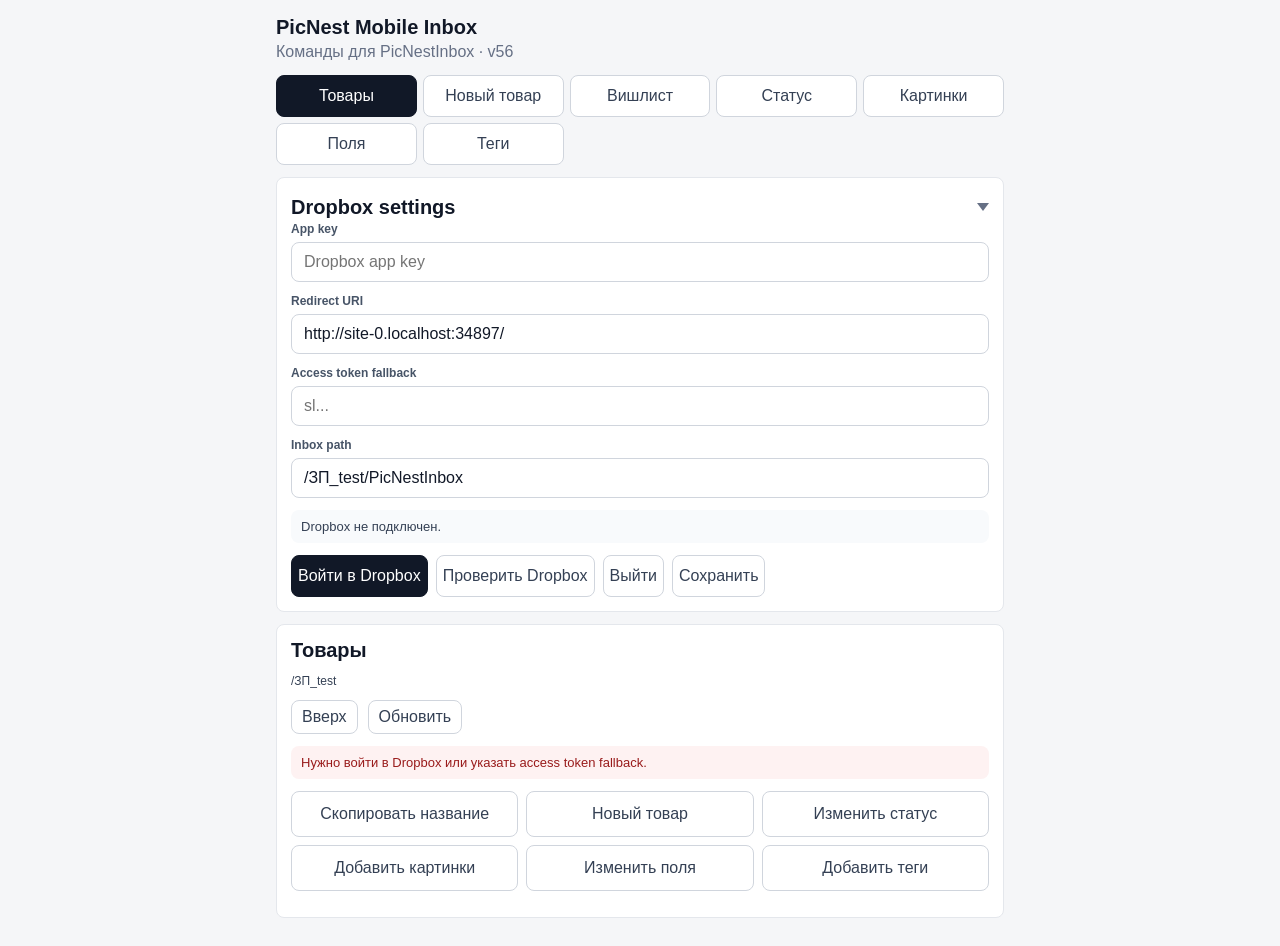
==== index.html @ 9fa91976 "v56" ====
<!doctype html>
<html lang="ru">
  <head>
    <meta charset="UTF-8" />
    <meta name="viewport" content="width=device-width, initial-scale=1.0" />
    <meta name="theme-color" content="#111827" />
    <title>PicNest Mobile Inbox</title>
    
    <!-- Иконка вкладки браузера -->
    <link rel="icon" href="./favicon.ico" sizes="any">
    <link rel="icon" type="image/png" sizes="32x32" href="./favicon-32x32.png">
    <link rel="icon" type="image/png" sizes="16x16" href="./favicon-16x16.png">

    <!-- Иконка ярлыка на экране iPhone и iPad -->
    <link rel="apple-touch-icon" sizes="180x180" href="./apple-touch-icon.png">

    <!-- PWA и Android -->
    <link rel="manifest" href="./manifest.webmanifest">
    <meta name="theme-color" content="#ff666f">

    <!-- Открытие с экрана iPhone как отдельного приложения -->
    <meta name="apple-mobile-web-app-capable" content="yes">
    <meta name="apple-mobile-web-app-status-bar-style" content="default">
    <meta name="apple-mobile-web-app-title" content="PicNest">
   
    <link rel="manifest" href="./manifest.webmanifest" />
    <link rel="stylesheet" href="./styles.css" />
  </head>
  <body>
    <main class="app-shell">
      <header class="app-header">
        <div>
          <h1>PicNest Mobile Inbox</h1>
          <p>Команды для PicNestInbox · v56</p>
        </div>
        <button id="install-button" class="ghost-button" type="button" hidden>Установить</button>
      </header>

      <nav class="mode-tabs" aria-label="Тип команды">
        <button class="mode-tab active" type="button" data-mode="products">Товары</button>
        <button class="mode-tab" type="button" data-mode="create_product">Новый товар</button>
        <button class="mode-tab" type="button" data-mode="wishlist_track_product">Вишлист</button>
        <button class="mode-tab" type="button" data-mode="move_status">Статус</button>
        <button class="mode-tab" type="button" data-mode="add_images">Картинки</button>
        <button class="mode-tab" type="button" data-mode="update_fields">Поля</button>
        <button class="mode-tab" type="button" data-mode="update_tags">Теги</button>
      </nav>

      <details id="dropbox-card" class="card dropbox-card" open>
        <summary class="card-title-row">
          <h2>Dropbox settings</h2>
          <span class="details-chevron" aria-hidden="true"></span>
        </summary>
        <div id="dropbox-settings-body" class="collapsible-body">
          <label>
            <span>App key</span>
            <input id="dropbox-app-key" type="text" autocomplete="off" placeholder="Dropbox app key" />
          </label>
          <label>
            <span>Redirect URI</span>
            <input id="dropbox-redirect-uri" type="text" readonly />
          </label>
          <label>
            <span>Access token fallback</span>
            <input id="dropbox-token" type="password" autocomplete="off" placeholder="sl..." />
          </label>
          <label>
            <span>Inbox path</span>
            <input id="dropbox-inbox-path" type="text" value="/ЗП_test/PicNestInbox" autocomplete="off" />
          </label>
          <div id="dropbox-auth-status" class="inline-status">Dropbox не подключен.</div>
          <div class="actions">
            <button id="connect-dropbox-button" class="primary-button" type="button">Войти в Dropbox</button>
            <button id="check-dropbox-button" class="ghost-button" type="button">Проверить Dropbox</button>
            <button id="disconnect-dropbox-button" class="ghost-button" type="button">Выйти</button>
            <button id="save-dropbox-settings-button" class="ghost-button" type="button">Сохранить</button>
          </div>
        </div>
      </details>

      <section class="card command-only">
        <div class="grid two">
          <label>
            <span>command_id</span>
            <input id="command-id" type="text" autocomplete="off" />
          </label>
          <label>
            <span>created_by</span>
            <input id="created-by" type="text" value="mobile" autocomplete="off" />
          </label>
        </div>
      </section>

      <form id="create-product-form" class="command-form" data-mode-panel="create_product">
        <section class="card">
          <h2>Новый товар</h2>
          <label>
            <span>import_input_line</span>
            <textarea id="create-import-input-line" rows="4" required placeholder="https://site/product Название цвет размер цена"></textarea>
          </label>
          <label data-create-single-field>
            <span>title</span>
            <input id="create-title" type="text" autocomplete="off" placeholder="Заполнится из строки, можно поправить" />
          </label>
          <div class="grid two">
            <label>
              <span>target_status</span>
              <select id="create-target-status">
                <option value="buy">На выкуп</option>
                <option value="ordered">Едет</option>
                <option value="arrived">Приехало</option>
              </select>
            </label>
            <label data-create-single-field>
              <span>user_params</span>
              <input id="create-user-params" type="text" autocomplete="off" placeholder="Заполнится из строки, можно поправить" />
            </label>
          </div>
          <div class="parsed-grid" data-create-single-field>
            <div><strong>source_url</strong><span id="parsed-source-url">—</span></div>
            <div><strong>source</strong><span id="parsed-source">—</span></div>
            <div><strong>filename</strong><span id="parsed-filename">—</span></div>
          </div>
          <section id="create-batch-products-panel" class="batch-products-panel" hidden>
            <div id="create-batch-product-tabs" class="batch-product-tabs"></div>
            <div id="create-batch-product-details" class="batch-product-details"></div>
          </section>
        </section>

        <section class="card">
          <h2>Картинки</h2>
          <div class="source-choice-group" role="group" aria-label="Main image source">
            <span>Main image source</span>
            <label><input type="checkbox" name="create-main-image-source" value="phone" checked /> С телефона</label>
            <label><input type="checkbox" name="create-main-image-source" value="dropbox" /> Из Dropbox</label>
            <label><input type="checkbox" name="create-main-image-source" value="url" /> URL</label>
          </div>
          <label data-main-image-source-panel="phone">
            <span>Main image</span>
            <input id="create-main-image" type="file" accept="image/*" />
          </label>
          <div id="create-main-image-selected" class="inline-status" data-main-image-source-panel="phone">—</div>
          <button id="clear-create-main-image" class="ghost-button clear-control" data-main-image-source-panel="phone" type="button">Удалить файл</button>
          <label data-main-image-source-panel="dropbox">
            <span>Main image from Dropbox</span>
            <textarea id="create-main-image-dropbox" rows="3" autocomplete="off" placeholder="Для списка: один файл на строку"></textarea>
          </label>
          <div class="actions" data-main-image-source-panel="dropbox">
            <button class="ghost-button clear-control choose-main-image-button" type="button" data-target-input="create-main-image-dropbox">Выбрать из Dropbox</button>
            <button id="clear-create-main-image-dropbox" class="ghost-button clear-control" type="button">Удалить файл</button>
          </div>
          <label data-main-image-source-panel="url">
            <span>Main image URL</span>
            <textarea id="create-main-image-url" rows="3" autocomplete="off" placeholder="Для списка товаров: один URL картинки на строку"></textarea>
          </label>
          <button id="clear-create-main-image-url" class="ghost-button clear-control" data-main-image-source-panel="url" type="button">Удалить URL</button>
          <div class="source-choice-group" role="group" aria-label="Duplicate image source">
            <span>Duplicate image source</span>
            <label><input type="checkbox" name="create-duplicate-image-source" value="phone" checked /> С телефона</label>
            <label><input type="checkbox" name="create-duplicate-image-source" value="dropbox" /> Из Dropbox</label>
            <label><input type="checkbox" name="create-duplicate-image-source" value="url" /> URL</label>
          </div>
          <label data-duplicate-image-source-panel="phone">
            <span>Duplicate images</span>
            <input id="create-duplicate-images" type="file" accept="image/*" multiple />
          </label>
          <div id="create-duplicate-images-selected" class="inline-status" data-duplicate-image-source-panel="phone">—</div>
          <button id="clear-create-duplicate-images" class="ghost-button clear-control" data-duplicate-image-source-panel="phone" type="button">Удалить файлы</button>
          <label data-duplicate-image-source-panel="dropbox">
            <span>Duplicate images from Dropbox</span>
            <textarea id="create-duplicate-image-dropbox" rows="3" placeholder="Для списка: одна строка на товар; несколько файлов через ;"></textarea>
          </label>
          <div class="actions" data-duplicate-image-source-panel="dropbox">
            <button class="ghost-button clear-control choose-main-image-button" type="button" data-target-input="create-duplicate-image-dropbox">Выбрать из Dropbox</button>
            <button id="clear-create-duplicate-image-dropbox" class="ghost-button clear-control" type="button">Удалить файлы</button>
          </div>
          <label data-duplicate-image-source-panel="url">
            <span>Duplicate image URLs</span>
            <textarea id="create-duplicate-image-urls" rows="3" placeholder="Один URL картинки на строку"></textarea>
          </label>
          <button id="clear-create-duplicate-image-urls" class="ghost-button clear-control" data-duplicate-image-source-panel="url" type="button">Удалить URL</button>
        </section>
      </form>

      <form id="wishlist-track-form" class="command-form" data-mode-panel="wishlist_track_product">
        <section class="card">
          <div class="card-title-row plain-title-row">
            <h2>Отслеживать товары</h2>
          </div>
          <div id="wishlist-track-rows" class="wishlist-track-rows"></div>
        </section>
      </form>

      <form id="add-images-form" class="command-form" data-mode-panel="add_images">
        <section class="card">
          <h2>Добавить дублирующие картинки</h2>
          <label>
            <span>product_id</span>
            <input id="add-product-id" type="number" min="1" inputmode="numeric" />
          </label>
          <label>
            <span>main_image_filename</span>
            <input id="add-main-image-filename" type="text" autocomplete="off" placeholder="Source Title params.jpg" />
          </label>
          <label>
            <span>Duplicate images</span>
            <input id="add-images" type="file" accept="image/*" multiple />
          </label>
          <button id="clear-add-images" class="ghost-button clear-control" type="button">Удалить файлы</button>
          <label>
            <span>Duplicate images from Dropbox</span>
            <textarea id="add-image-dropbox" rows="3" placeholder="Один файл Dropbox на строку"></textarea>
          </label>
          <div class="actions">
            <button class="ghost-button clear-control choose-main-image-button" type="button" data-target-input="add-image-dropbox">Выбрать из Dropbox</button>
            <button id="clear-add-image-dropbox" class="ghost-button clear-control" type="button">Удалить Dropbox-файлы</button>
          </div>
          <label>
            <span>Duplicate image URLs</span>
            <textarea id="add-image-urls" rows="3" placeholder="Один URL картинки на строку"></textarea>
          </label>
          <button id="clear-add-image-urls" class="ghost-button clear-control" type="button">Удалить URL</button>
        </section>
      </form>

      <form id="move-status-form" class="command-form" data-mode-panel="move_status">
        <section class="card">
          <h2>Изменить статус</h2>
          <label>
            <span>product_id</span>
            <input id="move-product-id" type="number" min="1" inputmode="numeric" />
          </label>
          <label>
            <span>main_image_filename</span>
            <textarea id="move-main-image-filename" rows="3" autocomplete="off" placeholder="Для списка: один файл на строку"></textarea>
          </label>
          <div class="actions">
            <button class="ghost-button clear-control choose-main-image-button" type="button" data-target-input="move-main-image-filename">Выбрать из Dropbox</button>
            <button id="clear-move-main-image-filename" class="ghost-button clear-control" type="button">Удалить файл</button>
          </div>
          <label>
            <span>to_status</span>
            <select id="move-to-status">
              <option value="buy">На выкуп</option>
              <option value="ordered">Едет</option>
              <option value="arrived">Приехало</option>
              <option value="received">Получено</option>
              <option value="archived">Архив</option>
              <option value="cancelled">Отмена</option>
            </select>
          </label>
        </section>
      </form>

      <section id="dropbox-browser" class="card dropbox-browser command-only" hidden>
        <div class="browser-header">
          <h2>Выбор из Dropbox</h2>
          <button id="close-dropbox-browser" class="ghost-button small-button" type="button">Закрыть</button>
        </div>
        <div id="browser-current-path" class="browser-current-path">—</div>
        <div class="browser-path-row">
          <button id="browser-up-button" class="ghost-button small-button" type="button">Вверх</button>
        </div>
        <div id="browser-status" class="inline-status">—</div>
        <div id="browser-list" class="browser-list"></div>
      </section>

      <form id="update-fields-form" class="command-form" data-mode-panel="update_fields">
        <section class="card">
          <h2>Изменить поля</h2>
          <label>
            <span>product_id</span>
            <input id="update-product-id" type="number" min="1" inputmode="numeric" />
          </label>
          <label>
            <span>main_image_filename</span>
            <input id="update-main-image-filename" type="text" autocomplete="off" placeholder="Source Title params.jpg" />
          </label>
          <div class="grid two">
            <label><span>title</span><input id="field-title" type="text" autocomplete="off" /></label>
            <label><span>source_url</span><input id="field-source-url" type="url" autocomplete="off" /></label>
            <label><span>source</span><input id="field-source" type="text" autocomplete="off" /></label>
            <label><span>product_params</span><input id="field-product-params" type="text" autocomplete="off" /></label>
            <label><span>brand</span><input id="field-brand" type="text" autocomplete="off" /></label>
            <label><span>brand_line</span><input id="field-brand-line" type="text" autocomplete="off" /></label>
            <label><span>retailer</span><input id="field-retailer" type="text" autocomplete="off" /></label>
            <label><span>store_locale</span><input id="field-store-locale" type="text" autocomplete="off" /></label>
            <label><span>interface_language</span><input id="field-interface-language" type="text" autocomplete="off" /></label>
            <label><span>store_color_text</span><input id="field-store-color-text" type="text" autocomplete="off" /></label>
          </div>
          <label>
            <span>composition_care_text</span>
            <textarea id="field-composition-care-text" rows="3"></textarea>
          </label>
        </section>
      </form>

      <form id="update-tags-form" class="command-form" data-mode-panel="update_tags">
        <section class="card">
          <h2>Добавить теги</h2>
          <label>
            <span>product_id</span>
            <input id="tags-product-id" type="number" min="1" inputmode="numeric" />
          </label>
          <label>
            <span>main_image_filename</span>
            <textarea id="tags-main-image-filename" rows="3" autocomplete="off" placeholder="Для списка: один файл на строку"></textarea>
          </label>
          <label>
            <span>tags</span>
            <textarea id="tags-list" rows="5" autocomplete="off" placeholder="Один тег на строку или через запятую"></textarea>
          </label>
        </section>
      </form>

      <section id="products-page" class="command-form active" data-mode-panel="products">
        <section class="card products-browser">
          <h2>Товары</h2>
          <div id="products-current-path" class="browser-current-path">—</div>
          <div class="browser-path-row">
            <button id="products-up-button" class="ghost-button small-button" type="button">Вверх</button>
            <button id="products-refresh-button" class="ghost-button small-button" type="button">Обновить</button>
          </div>
          <div id="products-status" class="inline-status">—</div>
          <div class="product-bulk-actions">
            <button id="products-copy-names-button" class="ghost-button small-button" type="button" disabled>Скопировать название</button>
            <button id="products-new-product-button" class="ghost-button small-button" type="button" disabled>Новый товар</button>
            <button id="products-move-status-button" class="ghost-button small-button" type="button" disabled>Изменить статус</button>
            <button id="products-add-images-button" class="ghost-button small-button" type="button" disabled>Добавить картинки</button>
            <button id="products-update-fields-button" class="ghost-button small-button" type="button" disabled>Изменить поля</button>
            <button id="products-update-tags-button" class="ghost-button small-button" type="button" disabled>Добавить теги</button>
          </div>
          <div id="products-list" class="browser-list"></div>
        </section>
      </section>

      <section class="card output-card command-only">
        <div class="output-header">
          <h2>JSON</h2>
        </div>
        <div class="actions json-actions">
          <button id="copy-json-button" type="button" class="ghost-button">Копировать</button>
          <button id="download-json-button" type="button" class="primary-button">Скачать JSON</button>
          <button id="send-dropbox-button" type="button" class="primary-button">Отправить в Dropbox</button>
        </div>
        <div id="dropbox-status" class="status-box" hidden></div>
        <pre id="json-output">{}</pre>
      </section>

      <section class="card command-only">
        <h2>Файлы</h2>
        <div id="file-plan" class="file-plan"></div>
      </section>
    </main>

    <script type="module" src="./src/app.js?v=56"></script>
  </body>
</html>
---- styles.css ----
:root {
  color: #111827;
  background: #f5f6f8;
  font-family: Inter, Arial, sans-serif;
}

* {
  box-sizing: border-box;
}

body {
  margin: 0;
}

button,
input,
select,
textarea {
  font: inherit;
}

.app-shell {
  width: min(100%, 760px);
  margin: 0 auto;
  padding: 16px;
}

.app-header {
  display: flex;
  align-items: center;
  justify-content: space-between;
  gap: 12px;
  margin-bottom: 14px;
}

.app-header h1,
.card h2 {
  margin: 0;
  font-size: 20px;
}

.app-header p {
  margin: 4px 0 0;
  color: #667085;
}

.mode-tabs {
  display: grid;
  grid-template-columns: repeat(5, minmax(0, 1fr));
  gap: 6px;
  margin-bottom: 12px;
}

.mode-tab,
.ghost-button,
.primary-button {
  min-height: 42px;
  border-radius: 8px;
  border: 1px solid #d0d5dd;
  background: #ffffff;
  color: #344054;
  cursor: pointer;
}

.mode-tab {
  padding: 8px 6px;
  overflow: hidden;
  text-overflow: ellipsis;
  white-space: nowrap;
}

.mode-tab.active,
.primary-button {
  border-color: #111827;
  background: #111827;
  color: #ffffff;
}

.card {
  display: grid;
  gap: 12px;
  margin-bottom: 12px;
  padding: 14px;
  border: 1px solid #e4e7ec;
  border-radius: 8px;
  background: #ffffff;
}

.card-title-row {
  display: flex;
  align-items: center;
  justify-content: space-between;
  gap: 10px;
}

.small-button {
  min-height: 34px;
  padding: 6px 10px;
}

.dropbox-card {
  cursor: pointer;
}

.dropbox-card summary {
  list-style: none;
  min-height: 30px;
  position: relative;
  padding-right: 28px;
}

.dropbox-card summary::-webkit-details-marker {
  display: none;
}

.dropbox-card:not([open]) .collapsible-body {
  display: none;
}

.details-chevron {
  position: absolute;
  right: 2px;
  top: 50%;
  width: 0;
  height: 0;
  border-top: 6px solid transparent;
  border-bottom: 6px solid transparent;
  border-left: 8px solid #667085;
  transform: translateY(-50%);
}

.dropbox-card[open] .details-chevron {
  transform: translateY(-50%) rotate(90deg);
}

.collapsible-body {
  display: grid;
  gap: 12px;
  cursor: default;
}

.command-form {
  display: none;
}

.command-form.active {
  display: block;
}

.grid {
  display: grid;
  gap: 10px;
}

.grid.two {
  grid-template-columns: repeat(2, minmax(0, 1fr));
}

.plain-title-row {
  display: flex;
  align-items: center;
  justify-content: space-between;
  gap: 12px;
}

label {
  display: grid;
  gap: 6px;
}

label span {
  color: #475467;
  font-size: 12px;
  font-weight: 700;
}

.source-choice-group {
  display: flex;
  align-items: center;
  flex-wrap: wrap;
  gap: 10px;
  padding: 10px;
  border: 1px solid #d0d5dd;
  border-radius: 8px;
  background: #ffffff;
}

.source-choice-group > span {
  flex: 1 0 100%;
  color: #475467;
  font-size: 12px;
  font-weight: 700;
}

.source-choice-group label {
  display: flex;
  align-items: center;
  gap: 8px;
  min-height: 24px;
  padding: 0;
  border: 0;
  border-radius: 0;
  background: transparent;
  color: #344054;
}

.wishlist-track-rows {
  display: grid;
  gap: 14px;
}

.wishlist-track-row {
  display: grid;
  gap: 10px;
  padding: 12px;
  border: 1px solid #d0d5dd;
  border-radius: 8px;
  background: #ffffff;
}

.wishlist-row-controls {
  display: grid;
  grid-template-columns: minmax(0, 1fr) minmax(0, 1fr);
  gap: 10px;
}

.wishlist-size-options {
  display: flex;
  flex-wrap: wrap;
  gap: 8px;
}

.wishlist-add-row-actions {
  display: flex;
  justify-content: flex-end;
  margin-top: 2px;
}

.wishlist-size-chip {
  display: inline-flex;
  align-items: center;
  gap: 6px;
  min-height: 34px;
  padding: 6px 10px;
  border: 1px solid #d0d5dd;
  border-radius: 999px;
  background: #f9fafb;
  color: #344054;
  font-weight: 700;
}

.wishlist-size-chip input {
  width: auto;
}

.source-choice-group input {
  width: auto;
}

input,
select,
textarea {
  width: 100%;
  border: 1px solid #d0d5dd;
  border-radius: 8px;
  padding: 10px 12px;
  background: #ffffff;
  color: #111827;
}

textarea {
  resize: vertical;
}

.output-header {
  display: flex;
  align-items: center;
  justify-content: flex-start;
}

.json-actions {
  justify-content: flex-start;
  margin-top: -4px;
}

.actions {
  display: flex;
  flex-wrap: wrap;
  gap: 8px;
}

#json-output {
  min-height: 220px;
  margin: 0;
  padding: 12px;
  overflow: auto;
  border-radius: 8px;
  background: #111827;
  color: #f8fafc;
  font-size: 12px;
  line-height: 1.55;
}

.file-plan {
  display: grid;
  gap: 8px;
}

.file-plan-item {
  padding: 10px;
  border: 1px solid #dbe3ef;
  border-radius: 8px;
  background: #f8fafc;
  overflow-wrap: anywhere;
}

.file-plan-item strong {
  display: block;
  margin-bottom: 4px;
}

.file-plan-item span {
  display: block;
  color: #344054;
}

.file-plan-warning {
  border-color: #fedf89;
  background: #fffaeb;
}

.file-plan-warning strong,
.file-plan-warning span {
  color: #93370d;
}

.parsed-grid {
  display: grid;
  gap: 8px;
}

.parsed-grid div {
  display: grid;
  gap: 3px;
  padding: 9px 10px;
  border: 1px solid #dbe3ef;
  border-radius: 8px;
  background: #f8fafc;
  overflow-wrap: anywhere;
}

.parsed-grid strong {
  color: #111827;
  font-size: 12px;
}

.parsed-grid span {
  color: #344054;
}

.batch-products-panel {
  display: grid;
  gap: 10px;
}

.batch-product-tabs {
  display: flex;
  gap: 8px;
  overflow-x: auto;
  padding-bottom: 4px;
}

.batch-product-tab {
  flex: 0 0 auto;
  min-height: 36px;
  padding: 7px 11px;
  border: 1px solid #d0d5dd;
  border-radius: 999px;
  background: #ffffff;
  color: #344054;
}

.batch-product-tab.active {
  border-color: #111827;
  background: #111827;
  color: #ffffff;
}

.batch-product-details {
  display: grid;
  gap: 8px;
}

.batch-product-details div {
  display: grid;
  gap: 3px;
  padding: 9px 10px;
  border: 1px solid #dbe3ef;
  border-radius: 8px;
  background: #f8fafc;
  overflow-wrap: anywhere;
}

.batch-product-details strong {
  color: #111827;
  font-size: 12px;
}

.batch-product-details span {
  color: #344054;
}

[hidden] {
  display: none !important;
}

.clear-control {
  justify-self: start;
  min-height: 34px;
  padding: 6px 10px;
}

.dropbox-browser {
  border-color: #bfdbfe;
  background: #f8fbff;
}

.browser-path-row {
  display: flex;
  align-items: center;
  gap: 10px;
}

.browser-header {
  display: grid;
  grid-template-columns: minmax(0, 1fr) auto;
  align-items: center;
  gap: 10px;
}

.browser-header h2 {
  min-width: 0;
}

.browser-current-path {
  color: #344054;
  font-size: 12px;
  overflow-wrap: anywhere;
}

.browser-path-row {
  justify-content: flex-start;
}

.browser-list {
  display: grid;
  gap: 8px;
  max-height: 360px;
  overflow: auto;
}

#products-list {
  max-height: none;
  overflow: visible;
}

.product-bulk-actions {
  display: grid;
  grid-template-columns: repeat(3, minmax(0, 1fr));
  gap: 8px;
}

.product-bulk-actions button {
  min-height: 46px;
  height: 100%;
  padding: 9px 8px;
  line-height: 1.15;
  white-space: normal;
}

@media (max-width: 430px) {
  .product-bulk-actions {
    grid-template-columns: repeat(2, minmax(0, 1fr));
  }
}

.browser-entry {
  display: flex;
  align-items: center;
  gap: 8px;
  width: 100%;
  min-height: 48px;
  padding: 10px;
  border: 1px solid #dbe3ef;
  border-radius: 8px;
  background: #ffffff;
  color: #111827;
  text-align: left;
}

.browser-entry.folder {
  background: #f8fafc;
}

.folder-icon {
  position: relative;
  flex: 0 0 auto;
  width: 28px;
  height: 22px;
  border-radius: 3px 3px 4px 4px;
  background: linear-gradient(135deg, #ffe58a 0%, #f7c948 100%);
  box-shadow: inset 0 -1px 0 rgba(0, 0, 0, 0.08);
}

.folder-icon::before {
  content: "";
  position: absolute;
  left: 2px;
  top: -5px;
  width: 13px;
  height: 7px;
  border-radius: 3px 3px 0 0;
  background: #ffe58a;
}

.browser-entry span {
  overflow-wrap: anywhere;
}

.products-folder-list {
  display: grid;
  gap: 8px;
}

.products-image-grid {
  display: grid;
  grid-template-columns: repeat(2, minmax(0, 1fr));
  gap: 10px;
}

.product-image-card {
  position: relative;
  display: grid;
  gap: 8px;
  width: 100%;
  padding: 8px;
  border: 1px solid #dbe3ef;
  border-radius: 8px;
  background: #ffffff;
  color: #111827;
  text-align: left;
  cursor: pointer;
}

.product-file-checkbox {
  position: absolute;
  z-index: 1;
  top: 8px;
  left: 8px;
  width: 22px;
  height: 22px;
  accent-color: #111827;
}

.product-image-card:has(.product-file-checkbox:checked) {
  border-color: #111827;
  box-shadow: 0 0 0 2px rgba(17, 24, 39, 0.1);
}

.product-image-preview {
  display: grid;
  place-items: center;
  aspect-ratio: 2 / 3;
  overflow: hidden;
  border-radius: 7px;
  background: #f2f4f7;
  color: #667085;
  font-size: 12px;
  font-weight: 700;
}

.product-image-preview img {
  width: 100%;
  height: 100%;
  object-fit: cover;
  display: block;
}

.product-image-name {
  min-height: 34px;
  color: #344054;
  font-size: 12px;
  line-height: 1.35;
  overflow-wrap: anywhere;
}

.browser-empty {
  padding: 10px;
  color: #667085;
}

.status-box {
  padding: 10px 12px;
  border-radius: 8px;
  border: 1px solid #bfdbfe;
  background: #eff6ff;
  color: #1e3a8a;
  white-space: pre-wrap;
  overflow-wrap: anywhere;
}

.status-box.error {
  border-color: #fecaca;
  background: #fef2f2;
  color: #991b1b;
}

.inline-status {
  padding: 9px 10px;
  border-radius: 8px;
  background: #f8fafc;
  color: #344054;
  font-size: 13px;
  overflow-wrap: anywhere;
}

.inline-status.error {
  background: #fef2f2;
  color: #991b1b;
}

@media (max-width: 560px) {
  .app-shell {
    padding: 12px;
  }

  .grid.two {
    grid-template-columns: 1fr;
  }

  .mode-tabs {
    gap: 4px;
  }

  .mode-tab {
    font-size: 12px;
  }
}
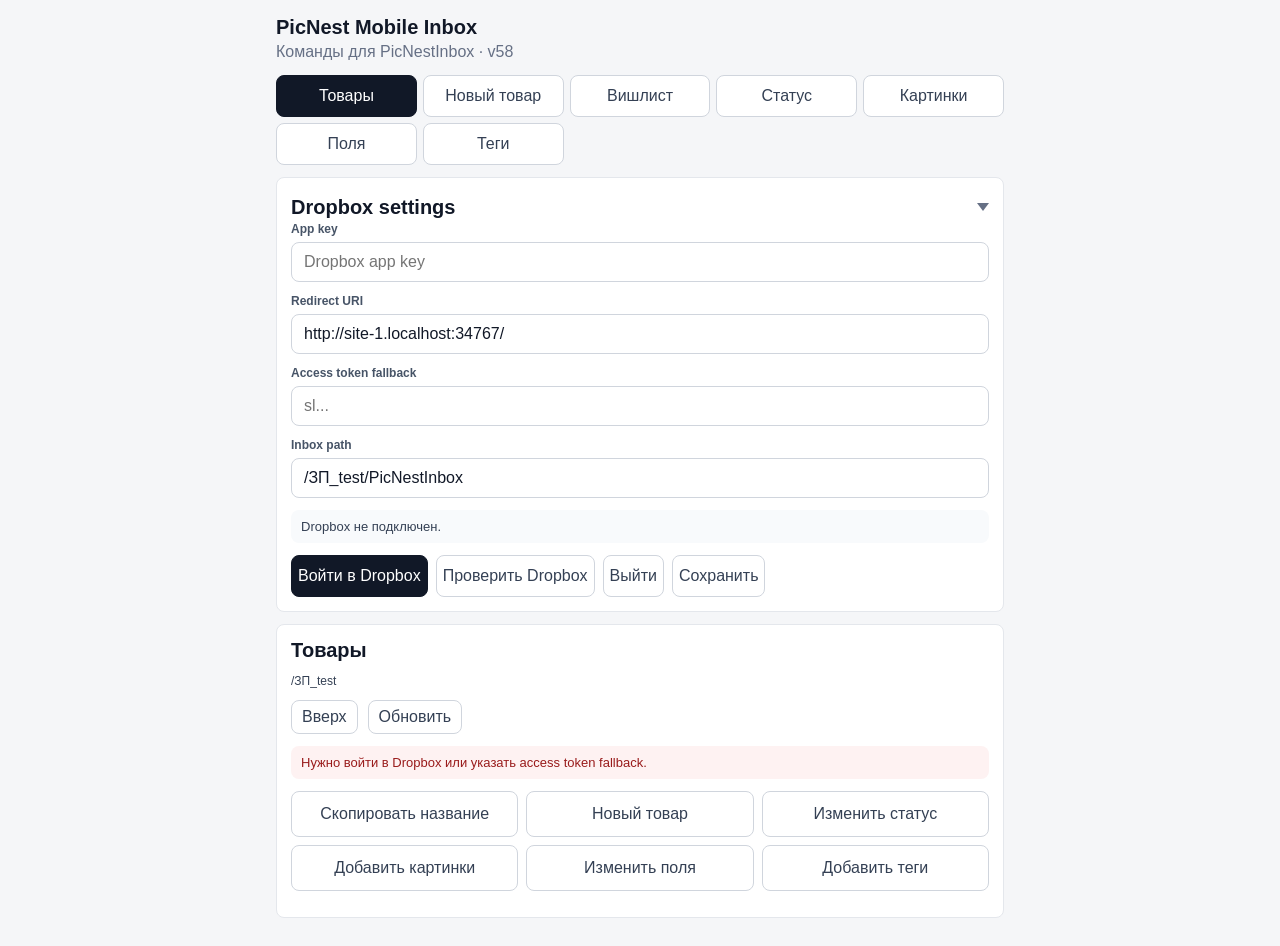
==== commit 2b7794d8: "v58 Fixed butch new product PN-358" ====
--- a/index.html
+++ b/index.html
@@ -31,7 +31,7 @@
       <header class="app-header">
         <div>
           <h1>PicNest Mobile Inbox</h1>
-          <p>Команды для PicNestInbox · v56</p>
+          <p>Команды для PicNestInbox · v58</p>
         </div>
         <button id="install-button" class="ghost-button" type="button" hidden>Установить</button>
       </header>
@@ -95,28 +95,26 @@
         <section class="card">
           <h2>Новый товар</h2>
           <label>
+            <span>target_status</span>
+            <select id="create-target-status">
+              <option value="buy">На выкуп</option>
+              <option value="ordered">Едет</option>
+              <option value="arrived">Приехало</option>
+            </select>
+          </label>
+          <label>
             <span>import_input_line</span>
             <textarea id="create-import-input-line" rows="4" required placeholder="https://site/product Название цвет размер цена"></textarea>
           </label>
-          <label data-create-single-field>
+          <label>
             <span>title</span>
             <input id="create-title" type="text" autocomplete="off" placeholder="Заполнится из строки, можно поправить" />
           </label>
-          <div class="grid two">
-            <label>
-              <span>target_status</span>
-              <select id="create-target-status">
-                <option value="buy">На выкуп</option>
-                <option value="ordered">Едет</option>
-                <option value="arrived">Приехало</option>
-              </select>
-            </label>
-            <label data-create-single-field>
-              <span>user_params</span>
-              <input id="create-user-params" type="text" autocomplete="off" placeholder="Заполнится из строки, можно поправить" />
-            </label>
-          </div>
-          <div class="parsed-grid" data-create-single-field>
+          <label>
+            <span>user_params</span>
+            <input id="create-user-params" type="text" autocomplete="off" placeholder="Заполнится из строки, можно поправить" />
+          </label>
+          <div class="parsed-grid">
             <div><strong>source_url</strong><span id="parsed-source-url">—</span></div>
             <div><strong>source</strong><span id="parsed-source">—</span></div>
             <div><strong>filename</strong><span id="parsed-filename">—</span></div>
@@ -353,6 +351,6 @@
       </section>
     </main>
 
-    <script type="module" src="./src/app.js?v=56"></script>
+    <script type="module" src="./src/app.js?v=58"></script>
   </body>
 </html>
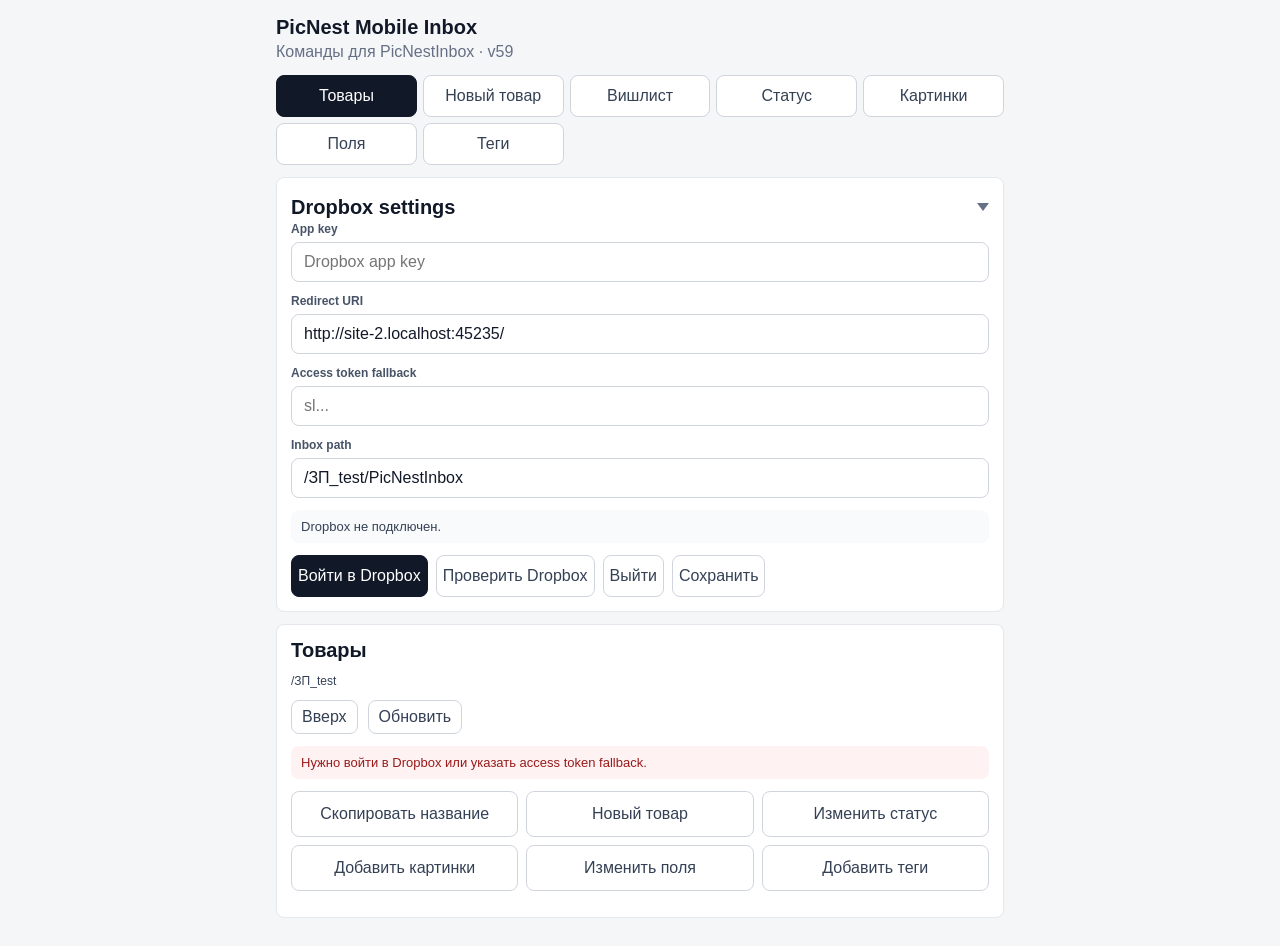
==== commit 73ce42bf: "v58" ====
--- a/index.html
+++ b/index.html
@@ -31,7 +31,7 @@
       <header class="app-header">
         <div>
           <h1>PicNest Mobile Inbox</h1>
-          <p>Команды для PicNestInbox · v58</p>
+          <p>Команды для PicNestInbox · v59</p>
         </div>
         <button id="install-button" class="ghost-button" type="button" hidden>Установить</button>
       </header>
@@ -95,6 +95,10 @@
         <section class="card">
           <h2>Новый товар</h2>
           <label>
+            <span>import_input_line</span>
+            <textarea id="create-import-input-line" rows="4" required placeholder="https://site/product Название цвет размер цена"></textarea>
+          </label>
+          <label>
             <span>target_status</span>
             <select id="create-target-status">
               <option value="buy">На выкуп</option>
@@ -102,10 +106,9 @@
               <option value="arrived">Приехало</option>
             </select>
           </label>
-          <label>
-            <span>import_input_line</span>
-            <textarea id="create-import-input-line" rows="4" required placeholder="https://site/product Название цвет размер цена"></textarea>
-          </label>
+          <section id="create-batch-products-panel" class="batch-products-panel" hidden>
+            <div id="create-batch-product-tabs" class="batch-product-tabs"></div>
+          </section>
           <label>
             <span>title</span>
             <input id="create-title" type="text" autocomplete="off" placeholder="Заполнится из строки, можно поправить" />
@@ -119,10 +122,6 @@
             <div><strong>source</strong><span id="parsed-source">—</span></div>
             <div><strong>filename</strong><span id="parsed-filename">—</span></div>
           </div>
-          <section id="create-batch-products-panel" class="batch-products-panel" hidden>
-            <div id="create-batch-product-tabs" class="batch-product-tabs"></div>
-            <div id="create-batch-product-details" class="batch-product-details"></div>
-          </section>
         </section>
 
         <section class="card">
@@ -351,6 +350,6 @@
       </section>
     </main>
 
-    <script type="module" src="./src/app.js?v=58"></script>
+    <script type="module" src="./src/app.js?v=59"></script>
   </body>
 </html>
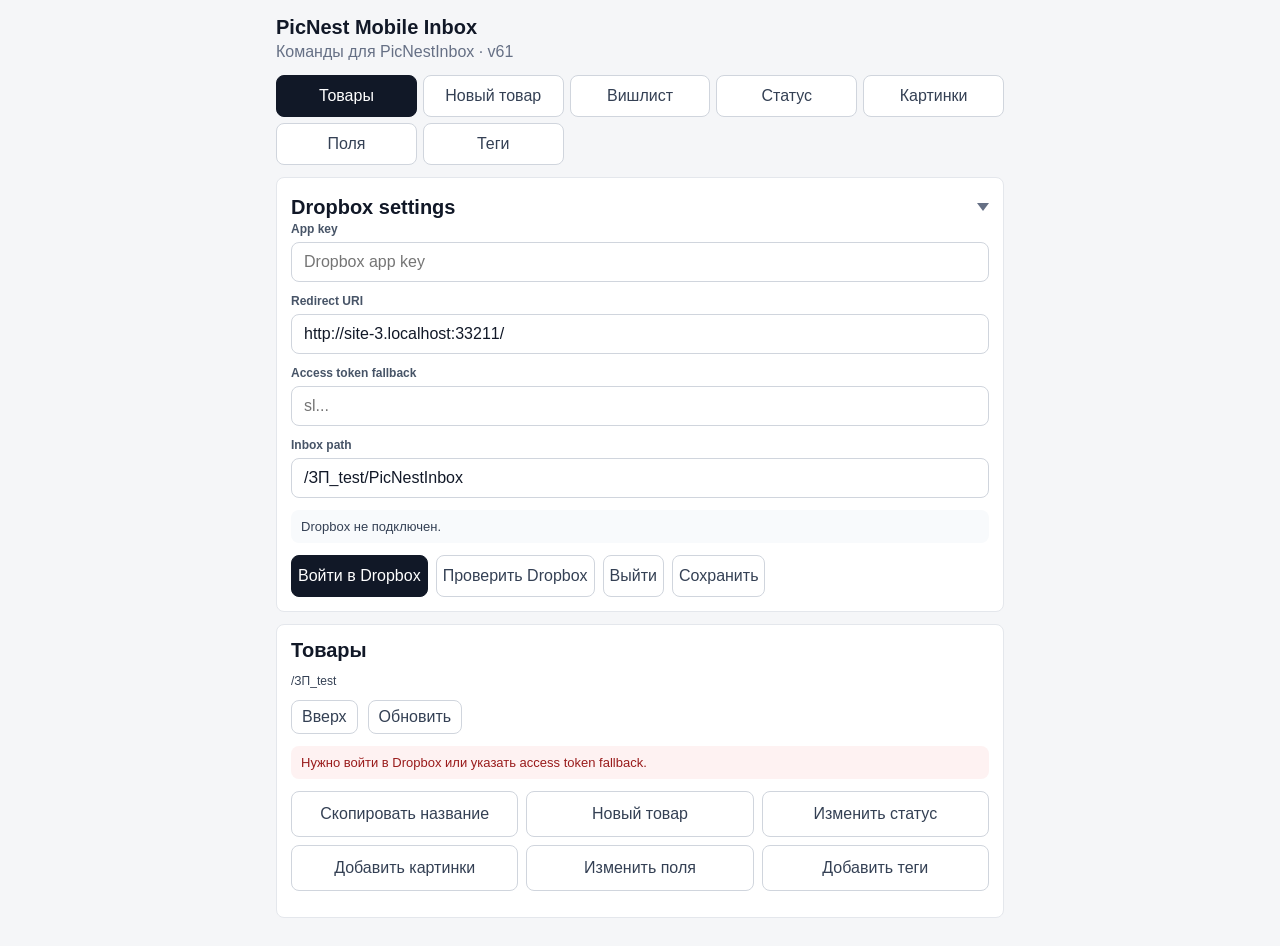
==== commit 2924bded: "v61 added order_id, buyer" ====
--- a/index.html
+++ b/index.html
@@ -31,7 +31,7 @@
       <header class="app-header">
         <div>
           <h1>PicNest Mobile Inbox</h1>
-          <p>Команды для PicNestInbox · v59</p>
+          <p>Команды для PicNestInbox · v61</p>
         </div>
         <button id="install-button" class="ghost-button" type="button" hidden>Установить</button>
       </header>
@@ -106,6 +106,16 @@
               <option value="arrived">Приехало</option>
             </select>
           </label>
+          <div class="grid two">
+            <label>
+              <span>order_id</span>
+              <input id="create-order-id" type="text" autocomplete="off" />
+            </label>
+            <label>
+              <span>buyer</span>
+              <input id="create-buyer" type="text" autocomplete="off" />
+            </label>
+          </div>
           <section id="create-batch-products-panel" class="batch-products-panel" hidden>
             <div id="create-batch-product-tabs" class="batch-product-tabs"></div>
           </section>
@@ -121,6 +131,8 @@
             <div><strong>source_url</strong><span id="parsed-source-url">—</span></div>
             <div><strong>source</strong><span id="parsed-source">—</span></div>
             <div><strong>filename</strong><span id="parsed-filename">—</span></div>
+            <div><strong>main image</strong><span id="parsed-main-image">—</span></div>
+            <div><strong>duplicates</strong><span id="parsed-duplicates">—</span></div>
           </div>
         </section>
 
@@ -246,6 +258,16 @@
               <option value="cancelled">Отмена</option>
             </select>
           </label>
+          <div class="grid two">
+            <label>
+              <span>order_id</span>
+              <input id="move-order-id" type="text" autocomplete="off" />
+            </label>
+            <label>
+              <span>buyer</span>
+              <input id="move-buyer" type="text" autocomplete="off" />
+            </label>
+          </div>
         </section>
       </form>
 
@@ -350,6 +372,6 @@
       </section>
     </main>
 
-    <script type="module" src="./src/app.js?v=59"></script>
+    <script type="module" src="./src/app.js?v=61"></script>
   </body>
 </html>
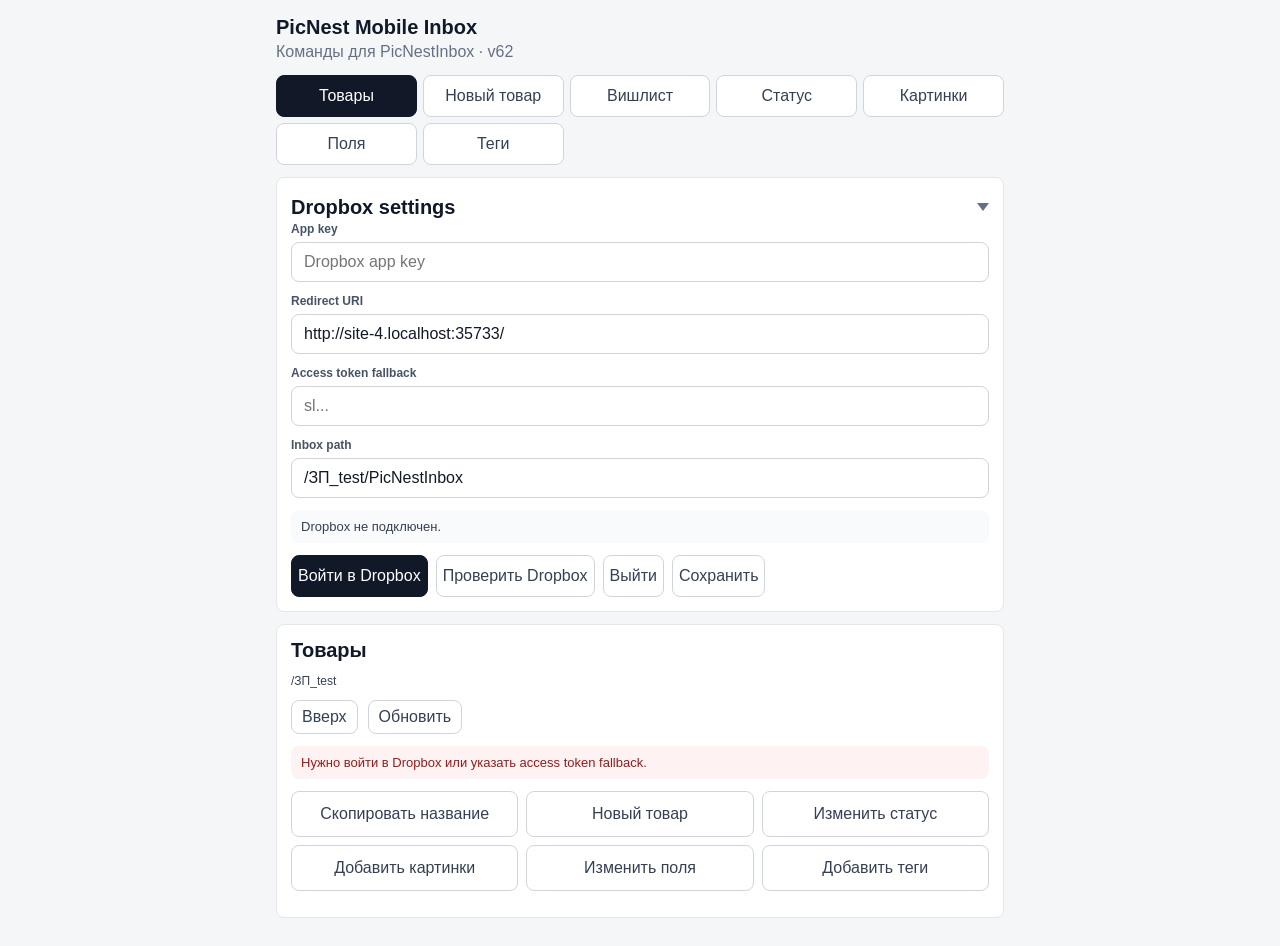
==== commit fdc4d26a: "v62 addid target_status=received" ====
--- a/index.html
+++ b/index.html
@@ -31,7 +31,7 @@
       <header class="app-header">
         <div>
           <h1>PicNest Mobile Inbox</h1>
-          <p>Команды для PicNestInbox · v61</p>
+          <p>Команды для PicNestInbox · v62</p>
         </div>
         <button id="install-button" class="ghost-button" type="button" hidden>Установить</button>
       </header>
@@ -104,6 +104,7 @@
               <option value="buy">На выкуп</option>
               <option value="ordered">Едет</option>
               <option value="arrived">Приехало</option>
+              <option value="received">Получено</option>
             </select>
           </label>
           <div class="grid two">
@@ -113,7 +114,7 @@
             </label>
             <label>
               <span>buyer</span>
-              <input id="create-buyer" type="text" autocomplete="off" />
+              <input id="create-buyer" type="text" autocomplete="off" list="buyer-history-options" />
             </label>
           </div>
           <section id="create-batch-products-panel" class="batch-products-panel" hidden>
@@ -265,11 +266,13 @@
             </label>
             <label>
               <span>buyer</span>
-              <input id="move-buyer" type="text" autocomplete="off" />
+              <input id="move-buyer" type="text" autocomplete="off" list="buyer-history-options" />
             </label>
           </div>
         </section>
       </form>
+
+      <datalist id="buyer-history-options"></datalist>
 
       <section id="dropbox-browser" class="card dropbox-browser command-only" hidden>
         <div class="browser-header">
@@ -372,6 +375,6 @@
       </section>
     </main>
 
-    <script type="module" src="./src/app.js?v=61"></script>
+    <script type="module" src="./src/app.js?v=62"></script>
   </body>
 </html>
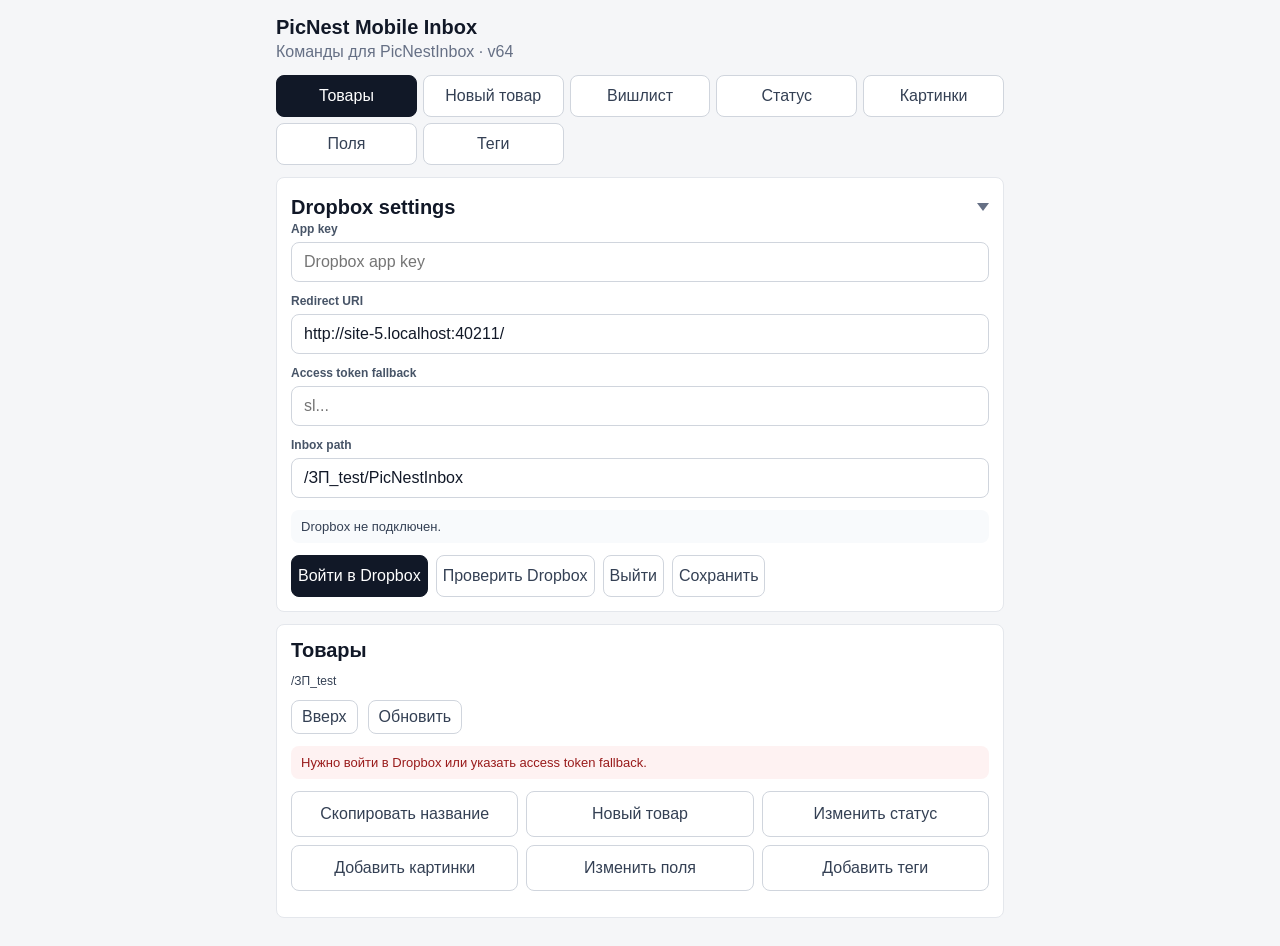
==== commit 03c02d6f: "v64 fixed img bug PN-366" ====
--- a/index.html
+++ b/index.html
@@ -31,7 +31,7 @@
       <header class="app-header">
         <div>
           <h1>PicNest Mobile Inbox</h1>
-          <p>Команды для PicNestInbox · v62</p>
+          <p>Команды для PicNestInbox · v64</p>
         </div>
         <button id="install-button" class="ghost-button" type="button" hidden>Установить</button>
       </header>
@@ -375,6 +375,6 @@
       </section>
     </main>
 
-    <script type="module" src="./src/app.js?v=62"></script>
+    <script type="module" src="./src/app.js?v=64"></script>
   </body>
 </html>
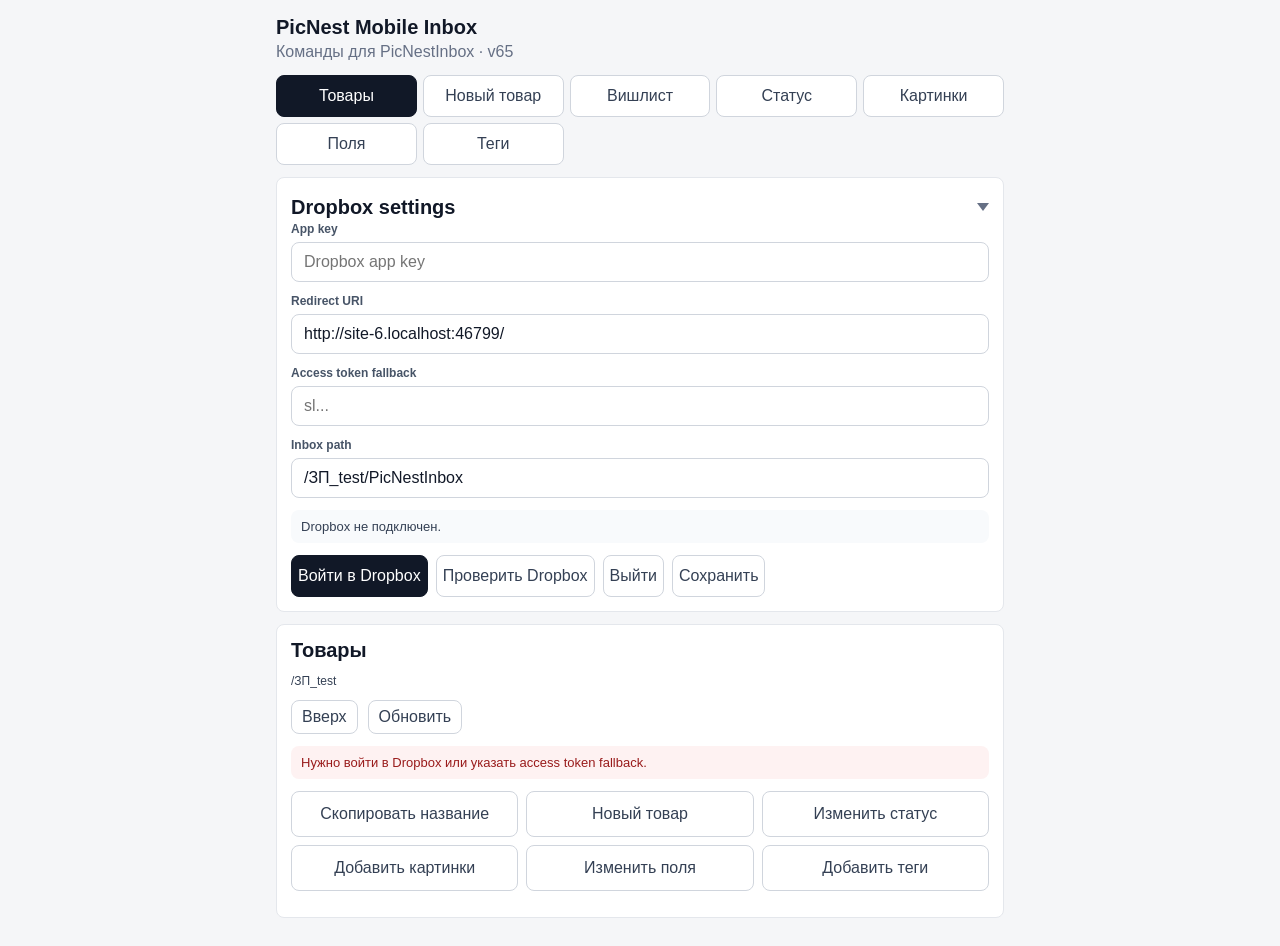
==== commit 8a85b2f9: "v65 fixed UTC-time" ====
--- a/index.html
+++ b/index.html
@@ -31,7 +31,7 @@
       <header class="app-header">
         <div>
           <h1>PicNest Mobile Inbox</h1>
-          <p>Команды для PicNestInbox · v64</p>
+          <p>Команды для PicNestInbox · v65</p>
         </div>
         <button id="install-button" class="ghost-button" type="button" hidden>Установить</button>
       </header>
@@ -375,6 +375,6 @@
       </section>
     </main>
 
-    <script type="module" src="./src/app.js?v=64"></script>
+    <script type="module" src="./src/app.js?v=65"></script>
   </body>
 </html>
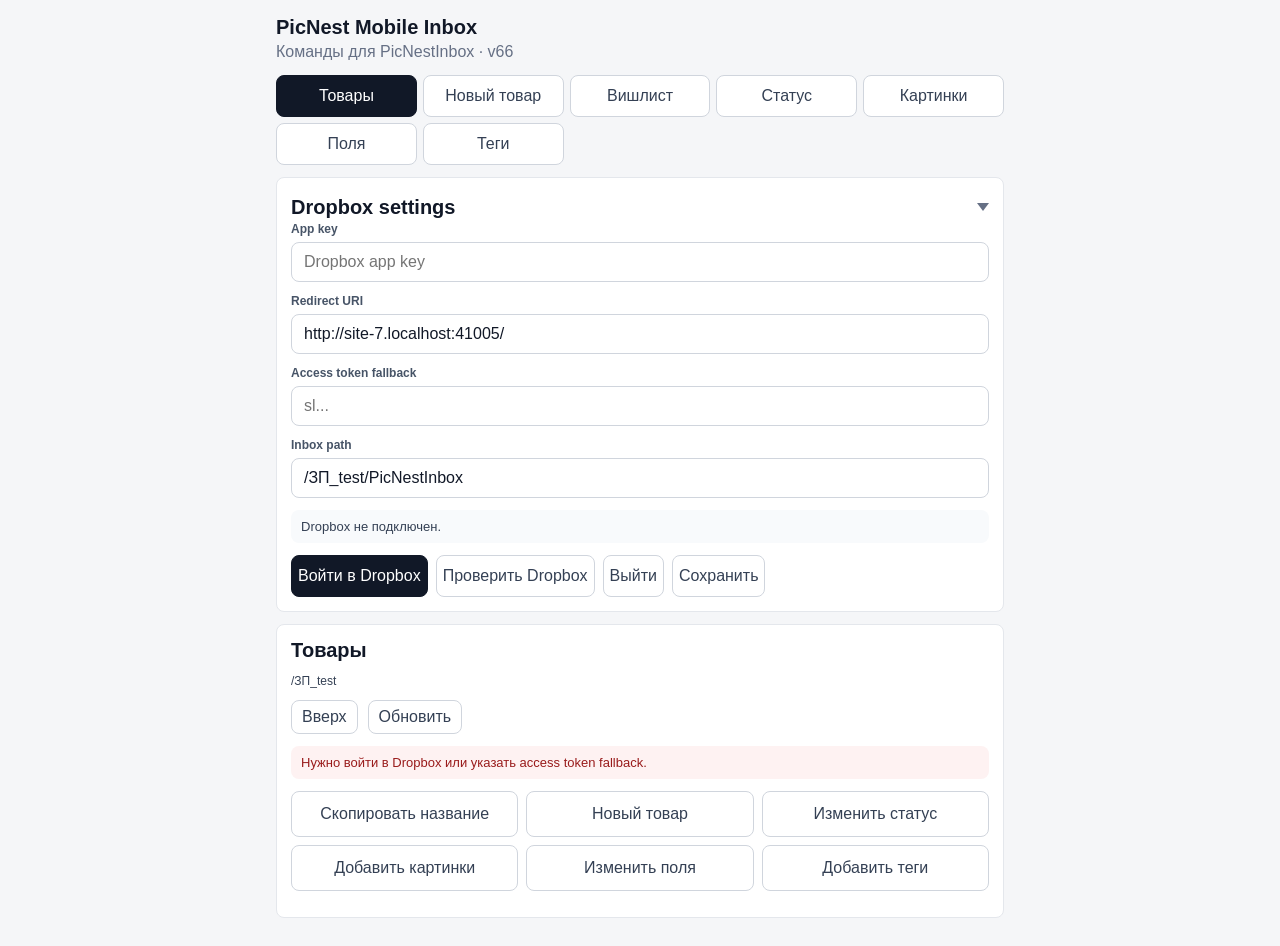
==== commit 936751d3: "v66 fixed dropbox Status" ====
--- a/index.html
+++ b/index.html
@@ -31,7 +31,7 @@
       <header class="app-header">
         <div>
           <h1>PicNest Mobile Inbox</h1>
-          <p>Команды для PicNestInbox · v65</p>
+          <p>Команды для PicNestInbox · v66</p>
         </div>
         <button id="install-button" class="ghost-button" type="button" hidden>Установить</button>
       </header>
@@ -375,6 +375,6 @@
       </section>
     </main>
 
-    <script type="module" src="./src/app.js?v=65"></script>
+    <script type="module" src="./src/app.js?v=66"></script>
   </body>
 </html>
